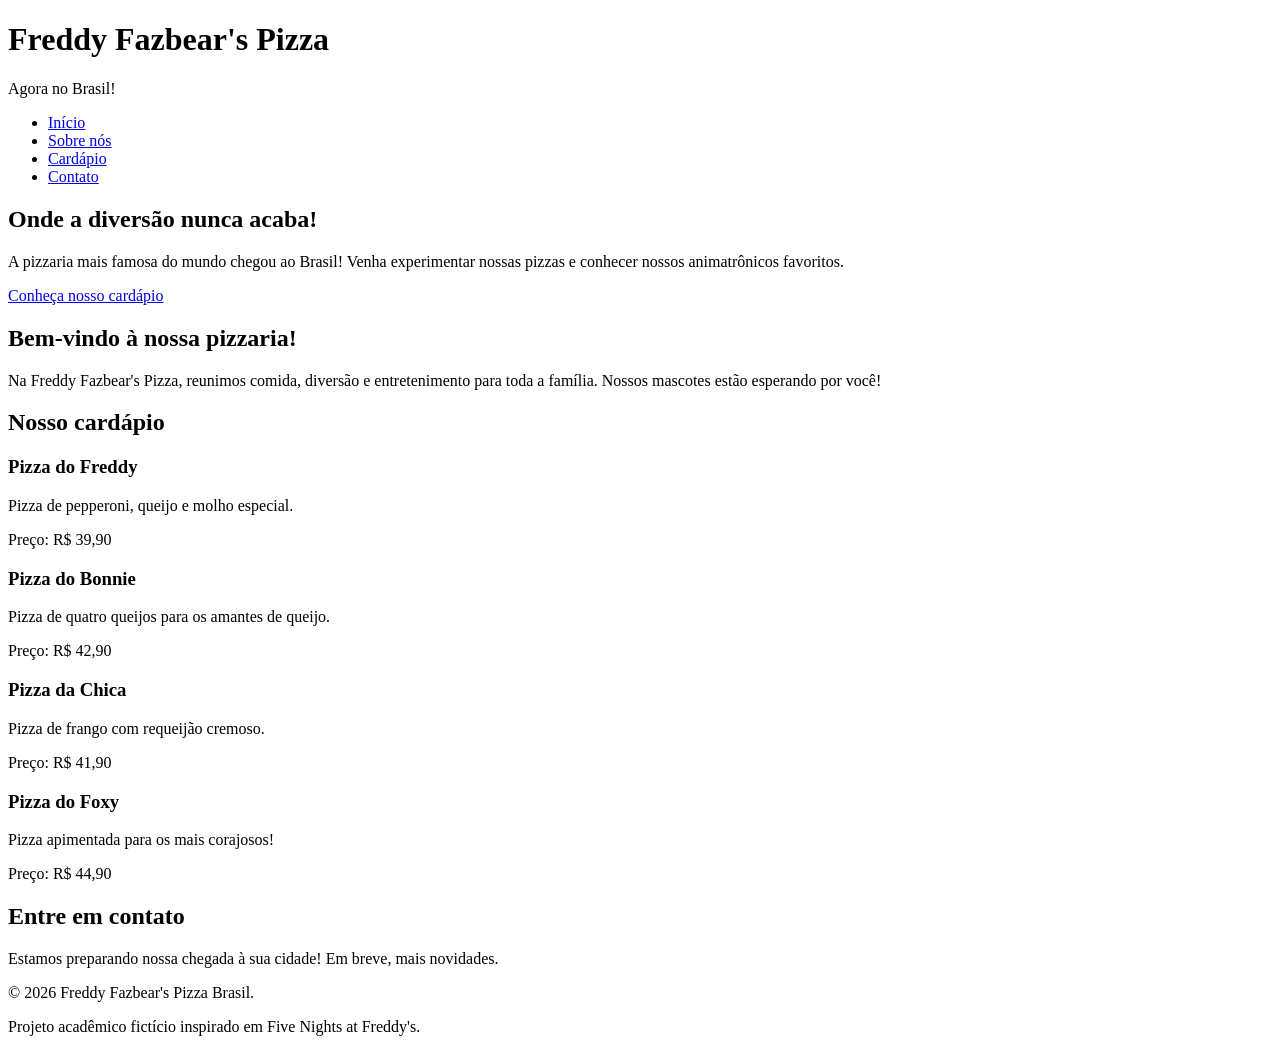
==== index.html @ 95ff93e3 "Add files via upload trabalho inicial" ====
<!DOCTYPE html>
<html lang="pt-BR">
<head>
    <meta charset="UTF-8">
    <meta name="viewport" content="width=device-width, initial-scale=1.0">

    <title>Freddy Fazbear's Pizza | Brasil</title>

    <meta name="description" content="Venha conhecer a Freddy Fazbear's Pizza Brasil! Pizzas deliciosas, diversão e experiências inesquecíveis.">

    <link rel="stylesheet" href="assets/style.css">
</head>

<body>

    <!-- CABEÇALHO DO SITE -->
    <header>
        <h1>Freddy Fazbear's Pizza</h1>
        <p>Agora no Brasil!</p>

        <!-- MENU DE NAVEGAÇÃO -->
        <nav>
            <ul>
                <li><a href="#inicio">Início</a></li>
                <li><a href="#sobre">Sobre nós</a></li>
                <li><a href="#cardapio">Cardápio</a></li>
                <li><a href="#contato">Contato</a></li>
            </ul>
        </nav>
    </header>

    <!-- CONTEÚDO PRINCIPAL -->
    <main>

        <!-- SEÇÃO INICIAL -->
        <section id="inicio">
            <h2>Onde a diversão nunca acaba!</h2>

            <p>
                A pizzaria mais famosa do mundo chegou ao Brasil!
                Venha experimentar nossas pizzas e conhecer
                nossos animatrônicos favoritos.
            </p>

            <a href="#cardapio">Conheça nosso cardápio</a>
        </section>

        <!-- SEÇÃO SOBRE A PIZZARIA -->
        <section id="sobre">
            <h2>Bem-vindo à nossa pizzaria!</h2>

            <p>
                Na Freddy Fazbear's Pizza, reunimos comida,
                diversão e entretenimento para toda a família.
                Nossos mascotes estão esperando por você!
            </p>
        </section>

        <!-- SEÇÃO DO CARDÁPIO -->
        <section id="cardapio">
            <h2>Nosso cardápio</h2>

            <article>
                <h3>Pizza do Freddy</h3>
                <p>Pizza de pepperoni, queijo e molho especial.</p>
                <p>Preço: R$ 39,90</p>
            </article>

            <article>
                <h3>Pizza do Bonnie</h3>
                <p>Pizza de quatro queijos para os amantes de queijo.</p>
                <p>Preço: R$ 42,90</p>
            </article>

            <article>
                <h3>Pizza da Chica</h3>
                <p>Pizza de frango com requeijão cremoso.</p>
                <p>Preço: R$ 41,90</p>
            </article>

            <article>
                <h3>Pizza do Foxy</h3>
                <p>Pizza apimentada para os mais corajosos!</p>
                <p>Preço: R$ 44,90</p>
            </article>
        </section>

        <!-- SEÇÃO DE CONTATO -->
        <section id="contato">
            <h2>Entre em contato</h2>

            <p>
                Estamos preparando nossa chegada à sua cidade!
                Em breve, mais novidades.
            </p>
        </section>

    </main>

    <!-- RODAPÉ -->
    <footer>
        <p>&copy; 2026 Freddy Fazbear's Pizza Brasil.</p>
        <p>Projeto acadêmico fictício inspirado em Five Nights at Freddy's.</p>
    </footer>

    <script src="script.js"></script>

</body>
</html>
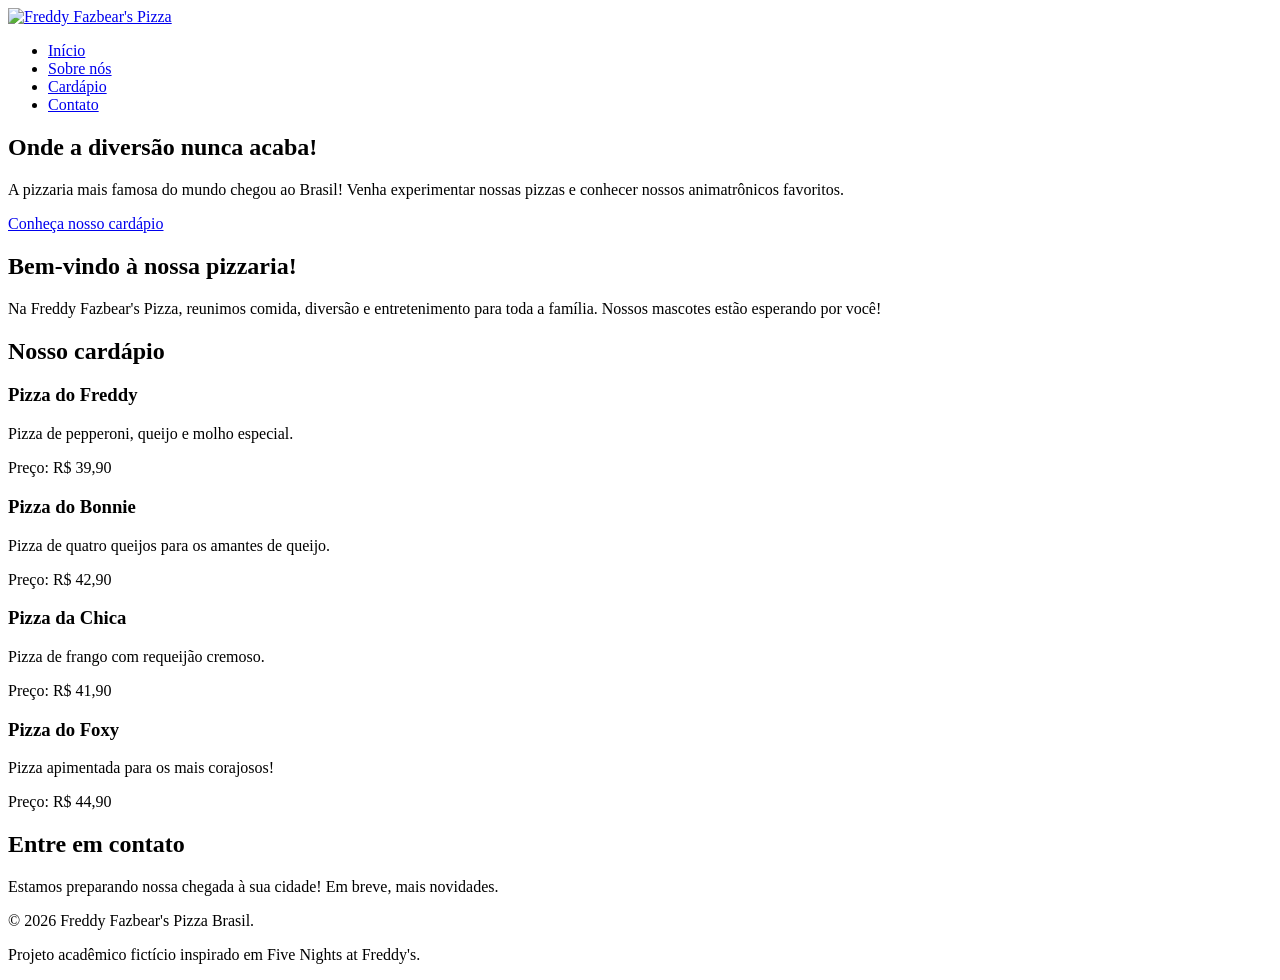
==== commit 0f86bc0b: "Update index.html isso ai" ====
--- a/index.html
+++ b/index.html
@@ -1,4 +1,3 @@
-
 <!DOCTYPE html>
 <html lang="pt-BR">
 <head>
@@ -16,8 +15,9 @@
 
     <!-- CABEÇALHO DO SITE -->
     <header>
-        <h1>Freddy Fazbear's Pizza</h1>
-        <p>Agora no Brasil!</p>
+        <a href="#inicio" class="logo">
+        <img src="assets/img/images-removebg-preview.png" alt="Freddy Fazbear's Pizza">
+        </a>
 
         <!-- MENU DE NAVEGAÇÃO -->
         <nav>
@@ -108,3 +108,4 @@
 
 </body>
 </html>
+
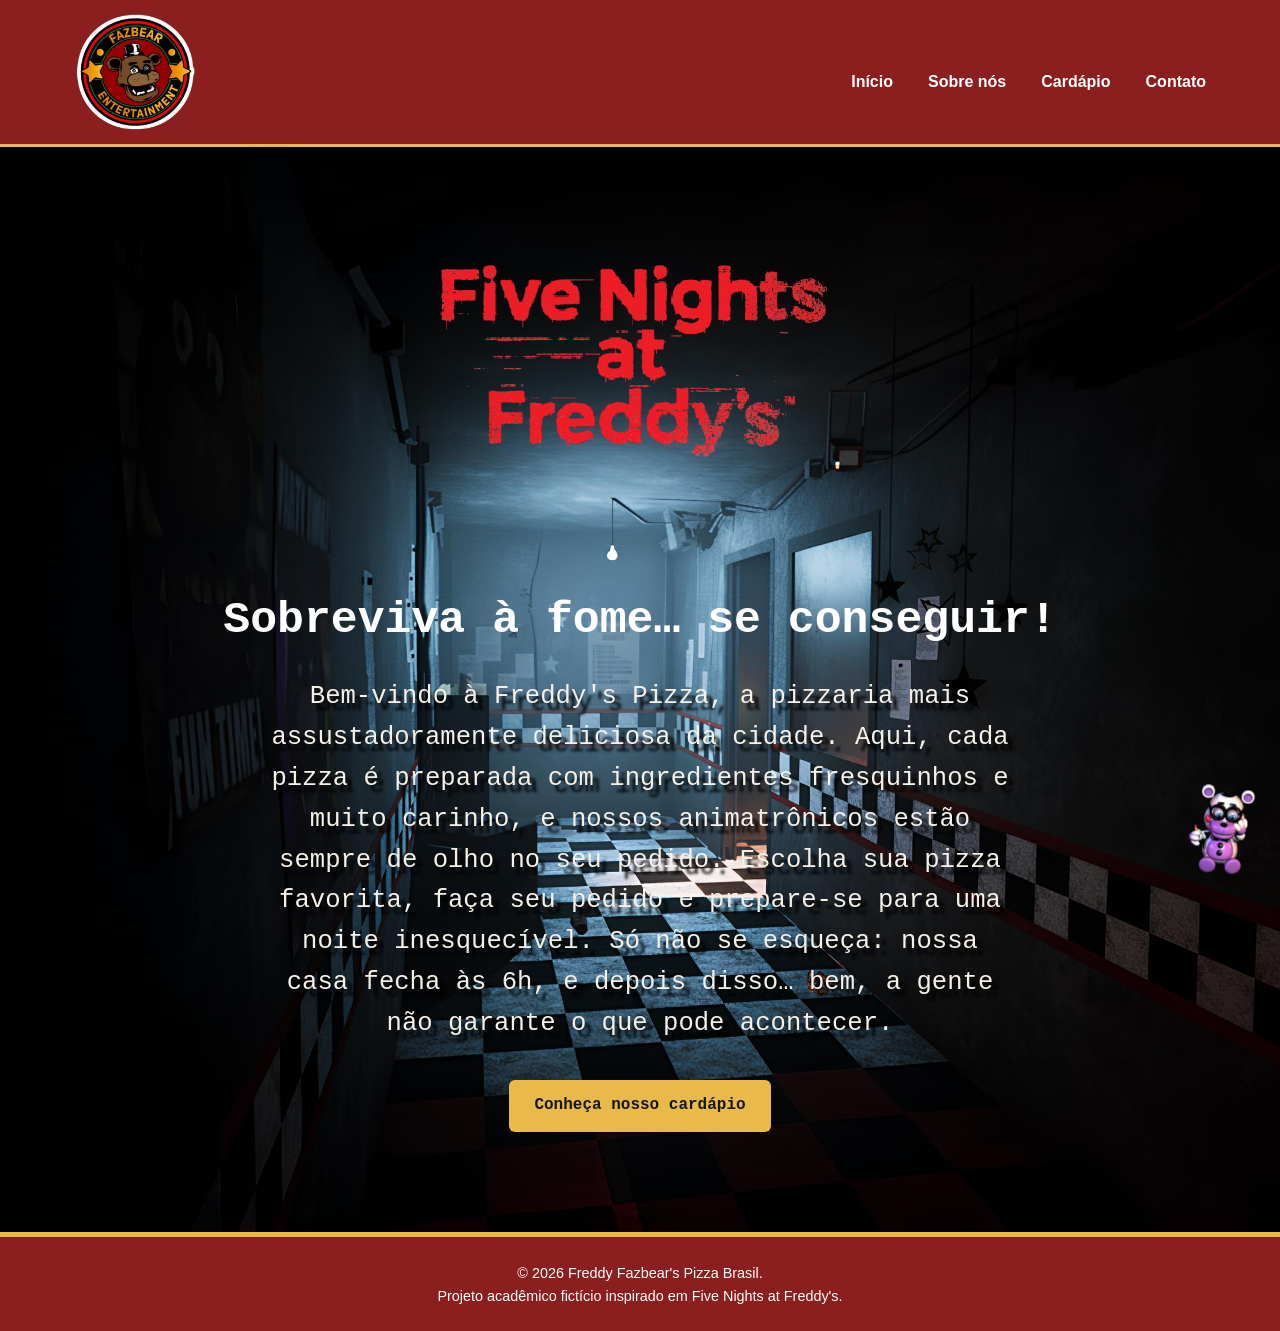
==== commit b3cdfa38: "primeira versao fazbear" ====
--- a/index.html
+++ b/index.html
@@ -1,111 +1,92 @@
-<!DOCTYPE html>
-<html lang="pt-BR">
-<head>
-    <meta charset="UTF-8">
-    <meta name="viewport" content="width=device-width, initial-scale=1.0">
-
-    <title>Freddy Fazbear's Pizza | Brasil</title>
-
-    <meta name="description" content="Venha conhecer a Freddy Fazbear's Pizza Brasil! Pizzas deliciosas, diversão e experiências inesquecíveis.">
-
-    <link rel="stylesheet" href="assets/style.css">
-</head>
-
-<body>
-
-    <!-- CABEÇALHO DO SITE -->
-    <header>
-        <a href="#inicio" class="logo">
-        <img src="assets/img/images-removebg-preview.png" alt="Freddy Fazbear's Pizza">
-        </a>
-
-        <!-- MENU DE NAVEGAÇÃO -->
-        <nav>
-            <ul>
-                <li><a href="#inicio">Início</a></li>
-                <li><a href="#sobre">Sobre nós</a></li>
-                <li><a href="#cardapio">Cardápio</a></li>
-                <li><a href="#contato">Contato</a></li>
-            </ul>
-        </nav>
-    </header>
-
-    <!-- CONTEÚDO PRINCIPAL -->
-    <main>
-
-        <!-- SEÇÃO INICIAL -->
-        <section id="inicio">
-            <h2>Onde a diversão nunca acaba!</h2>
-
-            <p>
-                A pizzaria mais famosa do mundo chegou ao Brasil!
-                Venha experimentar nossas pizzas e conhecer
-                nossos animatrônicos favoritos.
-            </p>
-
-            <a href="#cardapio">Conheça nosso cardápio</a>
-        </section>
-
-        <!-- SEÇÃO SOBRE A PIZZARIA -->
-        <section id="sobre">
-            <h2>Bem-vindo à nossa pizzaria!</h2>
-
-            <p>
-                Na Freddy Fazbear's Pizza, reunimos comida,
-                diversão e entretenimento para toda a família.
-                Nossos mascotes estão esperando por você!
-            </p>
-        </section>
-
-        <!-- SEÇÃO DO CARDÁPIO -->
-        <section id="cardapio">
-            <h2>Nosso cardápio</h2>
-
-            <article>
-                <h3>Pizza do Freddy</h3>
-                <p>Pizza de pepperoni, queijo e molho especial.</p>
-                <p>Preço: R$ 39,90</p>
-            </article>
-
-            <article>
-                <h3>Pizza do Bonnie</h3>
-                <p>Pizza de quatro queijos para os amantes de queijo.</p>
-                <p>Preço: R$ 42,90</p>
-            </article>
-
-            <article>
-                <h3>Pizza da Chica</h3>
-                <p>Pizza de frango com requeijão cremoso.</p>
-                <p>Preço: R$ 41,90</p>
-            </article>
-
-            <article>
-                <h3>Pizza do Foxy</h3>
-                <p>Pizza apimentada para os mais corajosos!</p>
-                <p>Preço: R$ 44,90</p>
-            </article>
-        </section>
-
-        <!-- SEÇÃO DE CONTATO -->
-        <section id="contato">
-            <h2>Entre em contato</h2>
-
-            <p>
-                Estamos preparando nossa chegada à sua cidade!
-                Em breve, mais novidades.
-            </p>
-        </section>
-
-    </main>
-
-    <!-- RODAPÉ -->
-    <footer>
-        <p>&copy; 2026 Freddy Fazbear's Pizza Brasil.</p>
-        <p>Projeto acadêmico fictício inspirado em Five Nights at Freddy's.</p>
-    </footer>
-
-    <script src="script.js"></script>
-
-</body>
-</html>
-
+
+<!DOCTYPE html>
+<html lang="pt-BR">
+<head>
+    <meta charset="UTF-8">
+    <meta name="viewport" content="width=device-width, initial-scale=1.0">
+
+    <title>Freddy Fazbear's Pizza | Brasil</title>
+
+    <meta name="description" content="Venha conhecer a Freddy Fazbear's Pizza Brasil! Pizzas deliciosas, diversão e experiências inesquecíveis.">
+    <style>
+    #botao-chat {
+      position: fixed; bottom: 20px; right: 20px;
+      background: none; border: none; cursor: pointer; z-index: 999;
+    }
+    #botao-chat img { width: 80px; transition: transform 0.2s; }
+    #botao-chat:hover img { transform: scale(1.1); }
+    #janela-chat {
+      display: none; position: fixed; bottom: 110px; right: 20px;
+      width: 300px; background: #1a1a1a; color: #fff;
+      border-radius: 10px; padding: 12px; z-index: 999;
+      box-shadow: 0 0 15px #000;
+    }
+    #mensagens { height: 220px; overflow-y: auto; margin-bottom: 8px; font-size: 14px; }
+    #mensagens p { margin: 6px 0; }
+    #entrada { width: 70%; padding: 6px; }
+    #janela-chat button { padding: 6px 10px; }
+  </style>
+  <link rel="stylesheet" href="assets/style.css">
+</head>
+
+<body>
+
+    <!-- CABEÇALHO DO SITE -->
+    <header>
+        <a href="#inicio" class="logo">
+        <img src="img/logofnf-removebg-preview.png" alt="Freddy Fazbear's Pizza">
+        </a>
+
+        <!-- MENU DE NAVEGAÇÃO -->
+        <nav>
+            <ul>
+                <li><a href="index.html">Início</a></li>
+                <li><a href="sobrenos.html">Sobre nós</a></li>
+                <li><a href="cardapio.html">Cardápio</a></li>
+                <li><a href="contato.html">Contato</a></li>
+            </ul>
+        </nav>
+    </header>
+
+    <!-- CONTEÚDO PRINCIPAL -->
+    <main>
+
+        <!-- SEÇÃO INICIAL -->
+        <section id="inicio">
+            <img src="img/Logo_FNaF_atual-removebg-preview.png" id="escrita">
+            <h2>Sobreviva à fome… se conseguir!</h2>
+
+            <p>
+                Bem-vindo à Freddy's Pizza, a pizzaria mais assustadoramente deliciosa da cidade. Aqui, cada pizza é preparada com ingredientes fresquinhos e muito carinho, e nossos animatrônicos estão sempre de olho no seu pedido.
+
+Escolha sua pizza favorita, faça seu pedido e prepare-se para uma noite inesquecível. Só não se esqueça: nossa casa fecha às 6h, e depois disso… bem, a gente não garante o que pode acontecer.
+            </p>
+
+            <a href="#cardapio">Conheça nosso cardápio</a>
+        </section>
+
+         <button id="botao-chat" title="Fale com a gente">
+    <img src="img/ursinho-removebg-preview.png" alt="Ursinho">
+  </button>
+
+  <div id="janela-chat">
+    <div id="mensagens">
+      <p><b>Helpy:</b> Oi! Pergunte sobre horário, cardápio, entrega ou contato.</p>
+    </div>
+    <input id="entrada" type="text" placeholder="Digite sua pergunta...">
+    <button id="enviar">Enviar</button>
+  </div>
+
+  <script src="js/main.js"></script>
+
+    </main>
+
+    <!-- RODAPÉ -->
+    <footer>
+        <p>&copy; 2026 Freddy Fazbear's Pizza Brasil.</p>
+        <p>Projeto acadêmico fictício inspirado em Five Nights at Freddy's.</p>
+    </footer>
+
+
+</body>
+</html>
--- a/assets/style.css
+++ b/assets/style.css
@@ -0,0 +1,318 @@
+
+/* =================================
+   1. CONFIGURAÇÕES GERAIS
+================================= */
+
+* {
+    margin: 0;
+    padding: 0;
+    box-sizing: border-box;
+}
+
+html {
+    scroll-behavior: smooth;
+}
+
+body {
+    font-family: Arial, Helvetica, sans-serif;
+    background-color: #171717;
+    color: #f5f0e8;
+    line-height: 1.6;
+}
+
+/* =================================
+   2. CABEÇALHO
+================================= */
+
+header {
+      background-color: #8b1e1e;
+    padding: 0 5%;
+    display: flex;
+    justify-content: space-between;
+    align-items: center;
+    gap: 25px;
+    border-bottom: 3px solid #e9b949;
+}
+
+header h1 {
+    font-size: 2.5rem;
+    text-transform: uppercase;
+    letter-spacing: 2px;
+}
+
+header p {
+    font-size: 1.1rem;
+    color: #ffd166;
+}
+
+/* LOGO */
+
+.logo {
+     display: flex;
+    align-items: center;
+    line-height: 0;
+}
+
+.logo img {
+    display: block;
+    width: 180px;
+    height: auto;
+    max-width: 80%;
+}
+
+
+/* =================================
+   3. MENU DE NAVEGAÇÃO
+================================= */
+
+nav {
+    margin-top: 20px;
+}
+
+nav ul {
+    list-style: none;
+    display: flex;
+    align-items: center;
+    flex-wrap: wrap;
+    gap: 15px;
+}
+
+nav a {
+    display: block;
+    color: #ffffff;
+    text-decoration: none;
+    font-weight: bold;
+    padding: 5px 10px;
+    border-radius: 5px;
+    transition: 0.3s;
+}
+
+nav a:hover {
+    background-color: #ffffff;
+    color: #171717;
+}
+
+/* =================================
+   4. CONTEÚDO PRINCIPAL
+================================= */
+
+main {
+    width: 100%;
+}
+
+section {
+    padding: 19% 8%;
+    text-align: center;
+    scroll-margin-top: 20px;
+    font-family: "Special Elite", monospace;
+}
+
+section h2 {
+    font-size: 2rem;
+    color: #ffd166;
+    margin-bottom: 20px;
+    font-family: "Special Elite", monospace;
+}
+
+section p {
+    max-width: 750px;
+    margin: 0 auto 20px;
+    font-family: "Special Elite", monospace;
+    font-size: 130%;
+    text-shadow: 6px 7px 3px #000;
+    
+}
+
+/* =================================
+   5. PÁGINA INICIAL
+================================= */
+
+#inicio {
+    background-image: url(../img/fundosite2.jpg);
+    background-repeat: no-repeat;
+    background-position: center;
+    background-size: cover;
+    padding-top: 100px;
+    padding-bottom: 100px;
+}
+
+#escrita {
+    margin-top: -10%;
+}
+
+#inicio h2 {
+    font-size: 2.8rem;
+    color: #ffffff;
+    text-align: center;
+}
+
+#inicio p {
+    font-size: 160%;
+    text-align: center;
+}
+
+/* Botão para acessar o cardápio */
+
+#inicio a {
+    display: inline-block;
+    background-color: #e9b949;
+    color: #171717;
+    text-decoration: none;
+    font-weight: bold;
+    padding: 13px 25px;
+    border-radius: 6px;
+    margin-top: 15px;
+    transition: 0.3s;
+    text-align: center;
+}
+
+#inicio a:hover {
+    background-color: #ffffff;
+    transform: translateY(-3px);
+    text-align: center;
+}
+
+/* =================================
+   6. SEÇÃO SOBRE
+================================= */
+
+#sobre {
+    background-image: url(../img/fundosite2.jpg);
+    background-position: center;
+    background-repeat: no-repeat;
+    background-size: cover;
+}
+
+
+.equipe {
+  display: grid;
+  grid-template-columns: repeat(auto-fit, minmax(220px, 1fr));
+  gap: 20px;
+  margin-top: 20px;
+}
+.card-equipe {
+  background: #1a1a1a;
+  color: #fff;
+  border: 2px solid #ff8c00;
+  border-radius: 10px;
+  padding: 15px;
+  text-align: center;
+}
+.card-equipe img {
+  width: 100%;
+  height: 200px;
+  object-fit: contain;
+  background: #000;
+  border-radius: 8px;
+}
+.card-equipe .cargo { color: #ff8c00; font-weight: bold; }
+.card-equipe .frase { font-style: italic; color: #ccc; }
+
+/* =================================
+   7. CARDÁPIO
+================================= */
+
+#cardapio {
+    background-color: #171717;
+}
+
+#cardapio article {
+    display: inline-block;
+    vertical-align: top;
+    background-color: #292929;
+    border: 2px solid #8b1e1e;
+    border-radius: 12px;
+    width: 230px;
+    min-height: 210px;
+    padding: 25px 18px;
+    margin: 10px;
+    transition: 0.3s;
+}
+
+#cardapio article:hover {
+    border-color: #e9b949;
+    transform: translateY(-8px);
+    box-shadow: 0 8px 20px rgba(0, 0, 0, 0.4);
+}
+
+#cardapio article h3 {
+    color: #ffd166;
+    font-size: 1.3rem;
+    margin-bottom: 12px;
+}
+
+#cardapio article p {
+    font-size: 0.95rem;
+}
+
+#cardapio article p:last-child {
+    color: #ffffff;
+    font-weight: bold;
+    margin-top: 15px;
+}
+
+/* =================================
+   8. CONTATO
+================================= */
+
+#contato {
+    background-color: #242424;
+}
+
+/* =================================
+   9. RODAPÉ
+================================= */
+
+footer {
+    background-color: #8b1e1e;
+    color: #ffffff;
+    text-align: center;
+    padding: 25px 15px;
+    border-top: 5px solid #e9b949;
+}
+
+footer p {
+    font-size: 0.9rem;
+}
+
+/* =================================
+   10. ADAPTAÇÃO PARA CELULARES
+================================= */
+
+@media (max-width: 600px) {
+
+    header h1 {
+        flex-direction: column;
+        gap: 15px;
+    }
+
+    nav ul {
+        gap: 5px;
+    }
+
+    nav a {
+        display: block;
+        padding: 8px;
+        font-size: 0.9rem;
+    }
+
+    section {
+        padding: 45px 5%;
+    }
+
+    #inicio h2 {
+        font-size: 2rem;
+    }
+
+    section h2 {
+        font-size: 1.7rem;
+    }
+
+    #cardapio article {
+        display: block;
+        width: 100%;
+        max-width: 350px;
+        min-height: auto;
+        margin: 15px auto;
+    }
+}
